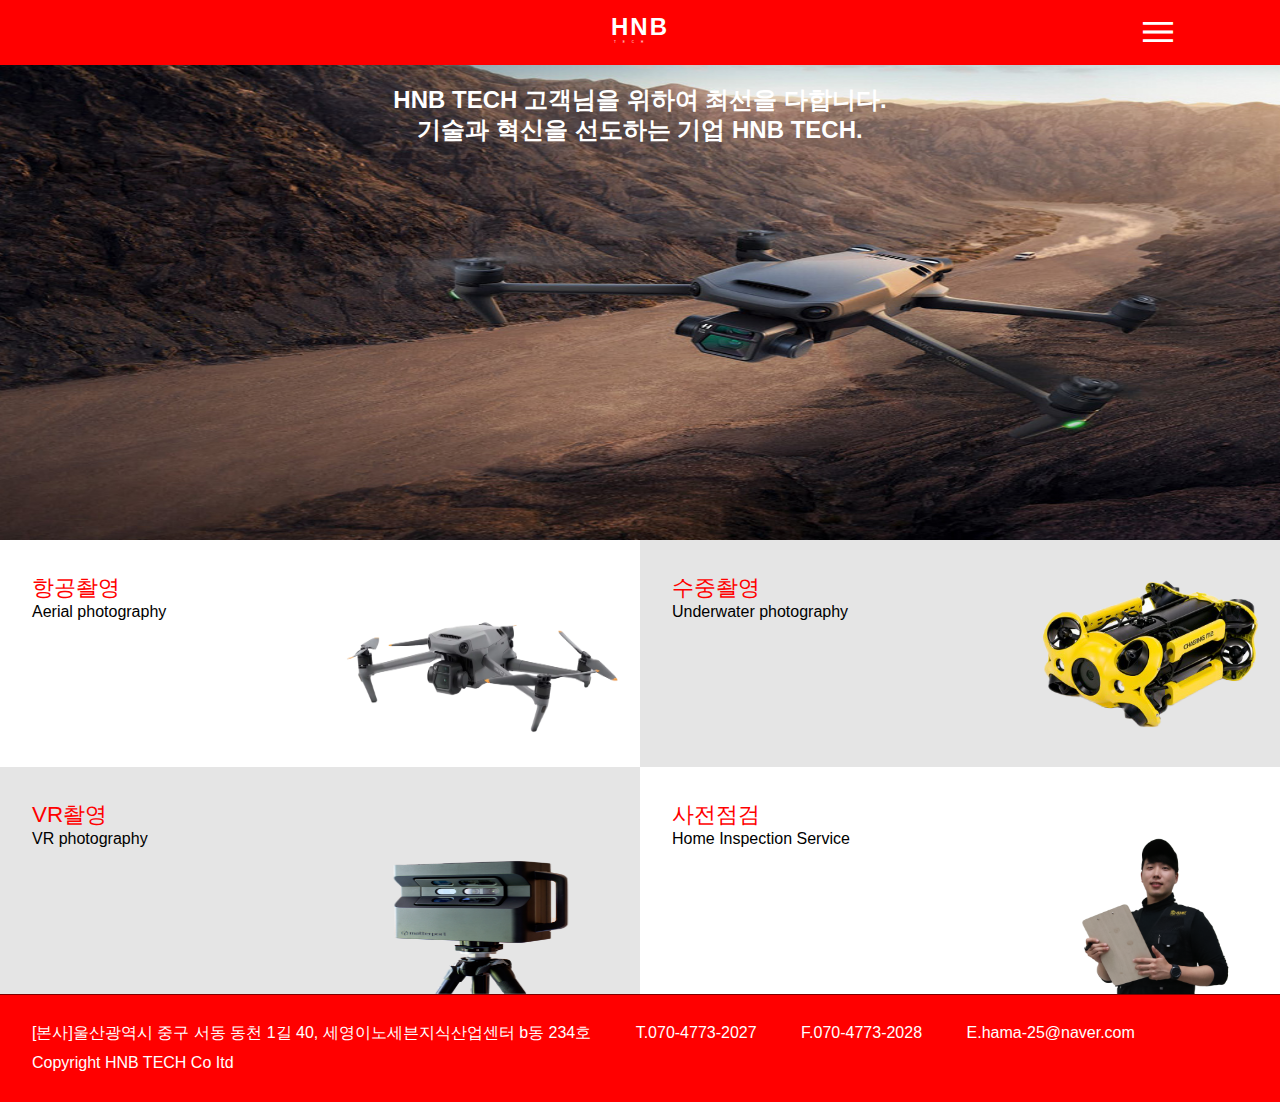
==== index.html @ 4983a7a0 "메타테크" ====
<!DOCTYPE html>
<html lang="ko">
<head>
    <meta charset="UTF-8">
    <meta http-equiv="X-UA-Compatible" content="IE=edge">
    <meta name="viewport" content="width=device-width, initial-scale=1.0">

    <meta property="og:type" content="website">
    <meta property="og:url" content="https://bucolic-kulfi-16ec0e.netlify.app">
    <meta property="og:title" content="HNB TECH">
    <meta property="og:image" content="{{url_for('image', filename='드론.jpg')}}"/>
    <meta property="og:description" content="항공드론/수중드론/VR촬영/사전점검 전문 에이치엔비테크">
    <meta property="og:site_name" content="HNB TECH">
    <meta property="og:locale" content="ko">
    <!-- 다음의 태그는 필수는 아니지만, 포함하는 것을 추천함 -->
    <meta property="og:image:width" content="1200">
    <meta property="og:image:height" content="630">


    <link rel ="stylesheet" href="./main.css/main-first.css">
    <link rel ="stylesheet" href="./nav.css">
    <link rel ="stylesheet" href="./side-box.css">
    <link rel="stylesheet" href="https://fonts.googleapis.com/css2?family=Material+Symbols+Outlined:opsz,wght,FILL,GRAD@48,400,0,0" />
    <link rel="stylesheet" href="https://fonts.googleapis.com/css2?family=Material+Symbols+Outlined:opsz,wght,FILL,GRAD@48,400,0,0" />
    <link rel="stylesheet" href="https://fonts.googleapis.com/css2?family=Material+Symbols+Outlined:opsz,wght,FILL,GRAD@20..48,100..700,0..1,-50..200" />
    <title>HNB TECH</title>
</head>
<body>
    <!-- 공통사항 -->
    <div class="pc">
        <div class="nav">
            <div class="nav-container">
                <div class="logo">
                   <span class="big">HNB</span>
                   <span class="small">TECH</span>
                </div>
                <div class="language">
                    <span class="lang"><a href="/">LANGUAGE</a>
                    <span class="material-symbols-outlined">
                        arrow_drop_down
                        </span>
                    </span>
                    <div class="drop-down">
                        <a href="javascript:void(0)"><span class="kor">KOR</span></a>
                        <a href="javascript:void(0)"><span class="eng">ENG</span></a>
                    </div>
                </div>
                <ul class="menu">
                    <li class="item"><a href="./about.html">회사소개</a></li>
                    <li class="item"><a href="./service.html">서비스소개</a></li>
                    <li class="item"><a href="./portfolio.html">포트폴리오</a></li>
                    <li class="item"><a href="./contact.html">견적문의</a></li>
                </ul>
                <div class="line"></div>
                <div class="footer">
                    <div class="add">
                        <span>[본사]</span>
                        <span>울산광역시 중구 서동 동천 1길 40, 세영이노세븐지식산업센터 b동 234호</span>
                    </div>
                    <div class="num">
                        <span>T.070-4773-2027</span>
                    </div>
                    <div class="fax">
                        <span>F.070-4773-2028</span>
                    </div>
                    <div class="email">
                        <span>E.hama-25@naver.com</span>
                    </div>   
                </div>   
                    <div class="line"></div>
                    <div class="copy">
                        <span>Copyright HNB TECH Co Itd</span>
                    </div>  
            </div>
        </div>
      
    <div class="side-box">
        <div class="side-container">
            <a href="./service.html">
            <div class="box box1">
                <span class="title">항공촬영</span>
                <span class="eng">Aerial photography</span>
                <img src="./image/main-dron.png">
            </div></a>

            <a href="./waterDrone.html">
            <div class="box box2">
                <span class="title">수중촬영</span>
                <span class="eng">Underwater photography</span>
                <img src="./image/main-rov.png">
            </div></a>

            <a href="./vr.html">
            <div class="box box3">
                <span class="title">VR촬영</span>
                <span class="eng">VR photography</span>
                <img src="./image/main-meta.png">
            </div></a>

            <a href="./home.html">
            <div class="box box4">
                <span class="title">사전점검</span>
                <span class="eng">Home Inspection Service</span>
                <img src="./image/main-home.png">
            </div> </a>
        </div>
    </div>
<!-- 공통사항 끝-->
<!-- 메인 시작-->   
<div class="main-slide">
    <div class="slider">
    <div class="image-box first0">
        <h2 class="title">HNB TECH 고객님을 위하여 최선을 다합니다.<br>
            기술과 혁신을 선도하는 기업 HNB TECH.</h2>
        <img src="./image/드론.jpg">
    </div>
    <div class="image-box first1">
        <h2 class="title">HNB TECH 고객님을 위하여 최선을 다합니다.<br>
            기술과 혁신을 선도하는 기업 HNB TECH.</h2>
        <img src="./image/수중드론.jpg">
    </div>
    <div class="image-box first2">
        <h2 class="title">HNB TECH 고객님을 위하여 최선을 다합니다.<br>
            기술과 혁신을 선도하는 기업 HNB TECH.</h2>
        <img src="./image/메타포트.jpg">
    </div>
    <div class="image-box first3">
        <h2 class="title">HNB TECH 고객님을 위하여 최선을 다합니다.<br>
            기술과 혁신을 선도하는 기업 HNB TECH.</h2>
        <img src="./image/드론.jpg">
    </div>
    <div class="image-box first4">
        <h2 class="title">HNB TECH 고객님을 위하여 최선을 다합니다.<br>
            기술과 혁신을 선도하는 기업 HNB TECH.</h2>
        <img src="./image/수중드론.jpg">
    </div>
    <div class="image-box first5">
        <h2 class="title">HNB TECH 고객님을 위하여 최선을 다합니다.<br>
            기술과 혁신을 선도하는 기업 HNB TECH.</h2>
        <img src="./image/메타포트.jpg">
    </div>
   </div>
   <div class="button">

   </div>
</div>
</div>
      <!-- 모바일 웹 부분 -->
      <div class="mobile">
        <div class="mobile-nav">
            <div class="title">
                <a href="javjascript:void(0)">
                <div class="logoes">
                <span class="logo">HNB </span>
                <span class="logo-small">TECH</span>
            </div></a>
                <span class="material-symbols-outlined" id="open">menu</span>
            </div>
        </div>
        <div class="side-menu">
            <ul class="language">
               <li class="eng">
                <a href="/">ENGLISH</a></li>
                <li class="kor">
                    <a href="/">KOREA</a></li>
            <span class="material-symbols-outlined" id="close"> close</span>
            </ul>
            <ul class="menu">
                <li class="item">
                    <a href="./about.html">회사소개</a></li>
                <li class="item">
                    <a href="/service.html">서비스소개</a></li>
                <li class="item">
                    <a href="/">포트폴리오</a></li>
                <li class="item">
                    <a href="./contact.html">견적문의</a></li>
            </ul>
        </div>
<!-- 메인 시작-->   
<div class="mobile-slide">
    <div class="slider">
    <div class="image-box img0">
        <h2 class="title">HNB TECH 고객님을 위하여 최선을 다합니다.<br>
            기술과 혁신을 선도하는 기업 HNB TECH.</h2>
        <img src="./image/드론.jpg">
    </div>
    <div class="image-box img1">
        <h2 class="title">HNB TECH 고객님을 위하여 최선을 다합니다.<br>
            기술과 혁신을 선도하는 기업 HNB TECH.</h2>
        <img src="./image/수중드론.jpg">
    </div>
    <div class="image-box img2">
        <h2 class="title">HNB TECH 고객님을 위하여 최선을 다합니다.<br>
            기술과 혁신을 선도하는 기업 HNB TECH.</h2>
        <img src="./image/메타포트.jpg">
    </div>
    <div class="image-box img3">
        <h2 class="title">HNB TECH 고객님을 위하여 최선을 다합니다.<br>
            기술과 혁신을 선도하는 기업 HNB TECH.</h2>
        <img src="./image/드론.jpg">
    </div>
    <div class="image-box img4">
        <h2 class="title">HNB TECH 고객님을 위하여 최선을 다합니다.<br>
            기술과 혁신을 선도하는 기업 HNB TECH.</h2>
        <img src="./image/수중드론.jpg">
    </div>
    <div class="image-box img5">
        <h2 class="title">HNB TECH 고객님을 위하여 최선을 다합니다.<br>
            기술과 혁신을 선도하는 기업 HNB TECH.</h2>
        <img src="./image/메타포트.jpg">
    </div>
   </div>
</div>
<div class="mobile-side-box">
    <div class="mobile-side-container">
        <a href="./service.html">
        <div class="box box1">
            <span class="title">항공촬영</span>
            <span class="eng">Aerial photography</span>
            <img src="./image/main-dron.png">
        </div></a>

        <a href="./waterDrone.html">
        <div class="box box2"> 
            <span class="title">수중촬영</span>
            <span class="eng">Underwater photography</span>
            <img src="./image/main-rov.png">
        </div></a>

        <a href="./vr.html">
        <div class="box box3">
            <span class="title">VR촬영</span>
            <span class="eng">VR photography</span>
            <img src="./image/main-meta.png">
        </div></a>

        <a href="./home.html">
        <div class="box box4">
            <span class="title">사전점검</span>
            <span class="eng">Home Inspection Service</span>
            <img src="./image/main-home.png">
        </div></a>
    </div>
</div>
   <!-- 모바일 웹 부분 -->
   <div class="mobile-footer">
    <div class="add">
        <span> 
        [본사]울산광역시 중구 서동 동천 1길 40, 세영이노세븐지식산업센터 b동 234호</span>
        <span>T.070-4773-2027</span>
        <span>F.070-4773-2028</span>
        <span>E.hama-25@naver.com</span>
        <span>Copyright HNB TECH Co Itd</span>
        </div>  
    </div>   
   
</div>   
   
</div>
    </div>
<script>
 let counter = 1;

 const first0 = document.querySelector(' first0')
const first1 = document.querySelector('.first1')
const first2 = document.querySelector('.first2')
const first3 = document.querySelector('.first3')
const first4 = document.querySelector('.first4')
const first5 = document.querySelector('.first5')
 
 
function moving() {
    const first = document.querySelector('.first'+ counter)
    
     
    if (counter< 6) {
      first.classList.toggle('active')
     
      counter++
     
    }else {
        counter=1;
        first1.classList.toggle('active')
        first2.classList.toggle('active')
        first3.classList.toggle('active')
        first4.classList.toggle('active')
        first5.classList.toggle('active')  
    }
}

setInterval(moving,3000);

let counter1 = 1;

const img0 = document.querySelector('.img0')
const img1 = document.querySelector('.img1')
const img2 = document.querySelector('.img2')
const img3 = document.querySelector('.img3')
const img4 = document.querySelector('.img4')
const img5 = document.querySelector('.img5')


function moving2  () {
    const img = document.querySelector('.img' + counter1)


    if (counter1 <6) {
        img.classList.toggle('active')
        counter1 ++;
        
    } else {
        counter1 = 1;
       img1.classList.toggle('active')
       img2.classList.toggle('active')
       img3.classList.toggle('active')
       img4.classList.toggle('active')
       img5.classList.toggle('active')
       
    } 
}
setInterval(moving2,3000);


</script>
<script src="./js/sidemenu.js"></script>
</body>
</html>
---- main.css/main-first.css ----
/* 공통사항 */
* {
    padding: 0;
    margin: 0;
    box-sizing: border-box;
    font-family: 'Nanum Gothic', sans-serif;
    font-family: 'Roboto', sans-serif;
    font-family: 'Roboto Condensed', sans-serif;
}
.pc {
    display:grid;
    grid-template-columns: 10% 70% 20%;
    grid-template-areas: 
    "nav main-slide side-box";
    width: 100%;
    height: 100vh;
    min-width: 500px;
    overflow: hidden;
    min-height: 100vh;
    max-height: 100vh;

}
.mobile {
    display: none;
 }
/* 공통사항 끝 */

.main-slide {
    grid-area: main-slide;
    width: 100%;
    height: 100vh;
    overflow: hidden;
    min-height: 100vh;
    max-height: 100vh;
}

.main-slide .slider {
    width: 100%;
    height: 100%;
    position: relative;
    display: flex;
}

.main-slide .slider .image-box {
    width:100%;
    height: 100%;
    /* transition: 0.3s ease; */
    margin: 0;
    position: absolute;
}
.main-slide .slider .image-box:not(:first-child) {
    left:100%;
}
.main-slide .slider .image-box.active {
    transform: translateX(-100%);
}
.main-slide .image-box .title {
    position: absolute;
    color: #fff;
    width: 100%;
    word-break: keep-all;
    font-size: 2.2rem;
    margin:8% 5%;
    line-height: 50px;
    z-index: 99;
}
.main-slide .slider .image-box img {
    width: 100%;
    height: 100vh;
    object-fit: fill;
    animation: slide 30s infinite;
    
}
/* @keyframes slide {
    0% {
        transform: translateX(0%);
    }20% {
        transform: translateX(-100%);
    }
    40% {
        transform: translateX(-200%);
    }
    60% {
        transform: translateX(-300%);
    }
    80% {
        transform: translateX(-400%);
    }
    100% {
        transform: translateX(-500%);
    }
} */



/* 반응형 웹 */
@media screen and (max-width:1280px) {
    .pc {
        display: none;
    }
    .mobile{
        grid-template-rows: 10% 40% 40% 10%;
        grid-template-areas: 
        "mobile-nav"
        "mobile-slide"
        "mobile-side-box"
        "mobile-footer";
        width: 100%;
        height: 100vh;
        display: block;
    }
    .mobile .mobile-slide {
        grid-area: main-slide;
        width: 100%;
        height: 44%;
        position: relative;
        overflow: hidden;
     
    }
    .mobile .mobile-slide .slider {
        width: 100%;
        height: 100%;
        position: absolute;
        display: flex;
    }
    .mobile .mobile-slide .slider .image-box {
        width: 100%;
        height: 100%;
        position: absolute;
        
    }
    .mobile .mobile-slide .slider .image-box:not(:first-child) {
        left: 100%;
    }
    .mobile .mobile-slide .slider .image-box.active {
       left:0%;
    }

    .mobile .mobile-slide .slider .image-box h2 {
        font-size: 1.5rem;
        line-height: 30px;
        width: 100%;
        position: absolute;
        color: #fff;
        text-align: center;
        top:20px;
        z-index: 99;
    }
    .mobile .mobile-slide .image-box img {
        width: 100%;
        height: 100%;
        animation: slide 30s infinite;
        display: block;
        position: absolute;
    }
    /* @keyframes slide {
        0% {
            transform: translateX(0%);
        }20% {
            transform: translateX(-100%);
        }
        40% {
            transform: translateX(-200%);
        }
        60% {
            transform: translateX(-300%);
        }
        80% {
            transform: translateX(-400%);
        }
        100% {
            transform: translateX(-500%);
        }
    } */

}
 
@media screen and (max-width:540px) {
    .mobile .mobile-slide .slider .image-box h2 {
        font-size: 1rem;
    }
    .mobile{
        grid-template-rows: 10% 40% 40% 10%;
        grid-template-areas: 
        "mobile-nav"
        "mobile-slide"
        "mobile-side-box"
        "mobile-footer";
        width: 100%;
        height: 100vh;
        display: block;
    }
    .mobile .mobile-slide {
        grid-area: main-slide;
        width: 100%;
        height: 32%;
        position: relative;
        overflow: hidden;
    
    }

}
---- nav.css ----
* {
    padding: 0;
    margin: 0;
    box-sizing: border-box;
    font-family: 'Nanum Gothic', sans-serif;
    font-family: 'Roboto', sans-serif;
    font-family: 'Roboto Condensed', sans-serif;
}

.pc {
    display:grid;
    grid-template-columns: 10% 70% 20%;
    grid-template-areas: 
    "nav main-slide side-box";
    width: 100%;
    height: 160vh;
    min-width: 500px;
}
.mobile {
    display: none;
 }

.nav {
    grid-area: nav;
    width: 11.7%;
    height: 100vh;
    background-color: red;
    overflow: hidden;
    position: fixed;
    top:0;
    bottom:0;
    
}
.nav .nav-container {
    width: 100%;
    height: 100vh;
    position: relative;
}
.nav .nav-container .logo {
    position: relative;
    top:0;
    width: 100%;
    padding: 10%;  
}
.nav .nav-container .logo a {
    text-decoration: none;
}
.nav .nav-container .logo span {
    display: block;
    color: #fff;
    text-align: center;
    margin: 0;
    font-family: Roboto;
    letter-spacing: 1px;
   
}
.nav .nav-container .logo .big {
    font-size: 2.2rem;
    font-weight:600;
}
.nav .nav-container .logo .small {
    font-size: 0.5rem;
    font-weight: 500;
    letter-spacing: 10px;
    margin-left: 10px;
}
/* 언어 */
.nav .nav-container .language {
    position: relative;
    top:10px;
    width: 100%;
    height: 100px;
    padding: 0 10%;
}
.nav .nav-container .language span {
    color: #fff;
    display: flex;
}
.nav .nav-container .language .lang {
    background-color: rgba(0,0,0,0.1);
    padding: 1px 5px;
    font-size: 0.8rem;
    width: 100%;
    height: 22px;   
    display: flex;
    align-items: center;
}
.nav .nav-container .language .lang a{
   text-decoration: none;
   pointer-events: none;
   color: #fff;
   margin-left: 10%;
   margin-right: 20%;
}
.nav .nav-container .language .lang .material-symbols-outlined {
    display: flex;
    align-items: center;
}
.nav .nav-container .language .drop-down {
    padding: 2px 0px;
    display:none;
    transition: 0.3s ease;
}
.nav .nav-container .language:hover .drop-down {
    display: block;
    line-height: 30px;
    background-color: rgba(0,0,0,0.1);
}
.nav .nav-container .language .drop-down a {
     text-decoration: none;
}
.nav .nav-container .language .drop-down span {
    display: block;
    color: #fff;
    padding:0 20px;
    font-size: 0.7rem;
}

.nav .nav-container .language .drop-down .kor:hover,
.nav .nav-container .language .drop-down .eng:hover{
    background-color: rgba(0,0,0,0.2);
    width: 100%;
}
/* 언어 끝 */
/* 카테고리 시작 */
.nav .nav-container .menu {
    position: relative;
    width: 100%;
    height: 250px;
}
.nav .nav-container .menu  {
    list-style: none;
}
.nav .nav-container .menu li:not(:first-child) {
    list-style: none;
    margin: 20px 0;
}
.nav .nav-container .menu .item {
    width: 100%;
    height: 12%;  
}
.nav .nav-container .menu .item:hover {
    background-color: rgba(0,0,0,0.2);   
}
.nav .nav-container .menu li a{
    color: #fff;
    font-size: 1rem;
    line-height: 4px;
    text-decoration: none;
    width: 100%;
    height: 100%;
    padding: 1em 10%;
    display: flex;
    align-items: center;
}
/* 카테고리 끝 */
.nav .nav-container .line {
    width: 80%;
    height: 1px;
    margin: 0 10%;
    background-color: rgba(0,0,0,0.2);
    position: relative;
}
/* 푸터 시작 */
.nav .nav-container .footer {
    position: relative;
    width: 100%;
    height: 220px;
    padding: 0 10%;
}
.nav .nav-container .footer span {
    color: #fff;
    font-size: 0.8rem;
}
/* 주소부분 */
.nav .nav-container .footer .add {
    margin-top: 10px;
    width: 100%;
    height: 130px;
    line-height: 15px;
}
.nav .nav-container .footer .add span{
    display: block;
    margin-bottom: 10px;
}
/* 전화번호 */
.nav .nav-container .footer .num,
.nav .nav-container .footer .fax ,
.nav .nav-container .footer .email  {
   width: 100%;
   height: 20px;
}
.nav .nav-container .line {
    width: 80%;
    height: 1px;
    margin: 0 10%;
    background-color: rgba(0,0,0,0.2);
    position: relative;
}
.nav .nav-container .copy {
    position: absolute;
    bottom:30px;
    font-weight: 700;
    width: 90%;
    height: 30px;
    padding: 0 10%;
    font-size: 0.8rem;
    color: #fff;
}
    
/* 반응형 웹 */
@media screen and (max-width:1280px) {
    .pc {
        display: none;
    }
    .mobile{
        grid-template-rows: 10% 40% 40% 10%;
        grid-template-areas: 
        "mobile-nav"
        "mobile-slide"
        "mobile-side-box"
        "mobile-footer";
        width: 100%;
        height: 120vh;
        display: block;
    }
    .mobile .mobile-nav {
       grid-area: mobile-nav;
       width: 100%;
       height: 6%;
       background-color: red;
       padding:2% 8% 2% 50%;
    }
    .mobile .mobile-nav .title {
        display: flex;
        justify-content: space-between;
        align-items: center;
        width: 100%;
        height: 100%;
    }
    .mobile .mobile-nav .title .logoes span{
        display: block;
    }
    .mobile .mobile-nav .title a{
        text-decoration: none;
        height: 100%;
        display: flex;
        align-items: center;
    }
    .mobile .mobile-nav .title .logo {
        font-size: 24px;
        font-weight: 600;
        color: #fff;
        transform: translateX(-50%);
        letter-spacing: 2px;
        line-height: 20px;
    
    }
    .mobile .mobile-nav .title .logo-small {
        transform: translateX(-45%);
        font-size:3px;
        letter-spacing: 7px;
        color: #fff;
        padding:0 0%;
        line-height: 10px;
        display: flex;
        align-items: center;
       
    }
    
    .mobile .mobile-nav .title .material-symbols-outlined {
        color: #fff;
         font-size: 2.5rem;
         cursor: pointer;
         z-index: 99;
    }
    .mobile .side-menu {
        width: 80%;
        height: 100%;
        background-color: #dddde5;
        padding: 4%;
        box-sizing: border-box;
        position: fixed;
        display: block;
        top:0;
        bottom:0;
        transform: translateX(-100%);
        transition: 0.3s ease;
        z-index: 99999;
    }
    .mobile .side-menu.active {
        transform: translateX(0%);
       
    }


    .mobile .side-menu .language {
        width: 100%;
        height: 7%;
        margin: 0 0 2em;
        position: relative;
        display: flex;
        align-items: center;
        overflow: hidden;
     
    }
  
    .mobile .side-menu .language li{
        box-sizing: border-box;
        width: 40%;
        height: 100%;
        background-color: #fff;
        text-align: center;
        border-right: 1px solid  #eaeaee;
        list-style: none;
        font-family: 'Nanum Gothic', sans-serif;
        float: left;
    }
    .mobile .side-menu .language li a {
        display: block;
        text-decoration: none;
        color: #000;
        font-size: 120%;
        padding: 0.5em 0;
        text-align: center;
        line-height: 2;
        width: 100%;
        cursor: pointer;
    }
    .mobile .side-menu .language .material-symbols-outlined {
        width: 33.3%;
        height: 100%;
        background-color: #fff;
        padding: 0.5em 2em;
        text-align: center;
        cursor: pointer;
    }
    .mobile .side-menu .menu {
        width: 100%;
        height: 50%;
    }
    .mobile .side-menu .menu li {
        width: 100%;
        height: 17%;
        list-style: none;
        background-color: #fff;
        box-sizing: border-box;
        border-bottom: 1px solid  #eaeaee;
        padding: 0em 2em;
        display: flex;
        align-items: center;
    }
    .mobile .side-menu .menu .item a {
        text-decoration: none;
        font-size: 120%;
        color: #000;
        cursor: pointer;
    }

    
    /* 모바일 푸터 부분 */
    .mobile-footer {
        grid-area: mobile-footer;
        width: 100%;
        height: 10%;
        background-color: red;
        padding:2em;
        overflow: hidden;
        box-sizing: border-box;
        border-top: 1px solid rgba(0,0,0,0.5);
        display: flex;
        align-items: center;
    }
    .mobile-footer .add {
       width: 100%;
    }
    .mobile-footer .add span {
       display: inline-block;
       margin-right: 40px;
       line-height: 30px;
       color:#fff;
       font-size: 100%;
    }

}
@media screen and (max-width:540px) {
    .mobile .mobile-nav {
        grid-area: mobile-nav;
        width: 100%;
        height: 7.5%;
        background-color: red;
        padding:2% 8% 2% 50%;
 
     }
     .mobile .mobile-nav .title {
         display: flex;
         justify-content: space-between;
         align-items: center;
         width: 100%;
         height: 100%;
     }
     .mobile .mobile-nav .title .logoes span{
         display: block;
     }
     .mobile .mobile-nav .title a{
         text-decoration: none;
       
         height: 100%;
     }
     .mobile .mobile-nav .title .logo {
         font-size: 24px;
         font-weight: 600;
         color: #fff;
         transform: translateX(-50%);
         letter-spacing: 2px;
         line-height: 20px;
     
     }
     .mobile .mobile-nav .title .logo-small {
         transform: translateX(-45%);
         font-size:3px;
         letter-spacing: 7px;
         color: #fff;
         padding:0 0%;
         line-height: 10px;
         display: flex;
         align-items: center;
        
     }
     .mobile .mobile-nav .title .material-symbols-outlined {
         font-size: 2rem;
         margin-bottom: 10px;

    }
    .mobile .side-menu .language li a {
        font-size: 80%;
        padding: 1em 0;
    }
    .mobile .side-menu .menu .item a {
        font-size:100%;
    }
   
     /* 모바일 푸터 */
     .mobile-footer {
        grid-area: mobile-footer;
        width: 100%;
        height: 9%;
    }

     .mobile-footer {
        padding:2% 3%;
        display: flex;
        align-items: center;
      
     }
     .mobile-footer .add span {
        line-height: 10px;
        font-size: 10%;
        margin-right: 1px;
       
     }
     .mobile-footer .add span:not(:first-child) {
        margin-right: 15px;
     }
 

}
---- side-box.css ----
/* 공통사항 */
* {
    padding: 0;
    margin: 0;
    box-sizing: border-box;
    font-family: 'Nanum Gothic', sans-serif;
    font-family: 'Roboto', sans-serif;
    font-family: 'Roboto Condensed', sans-serif;
}
.pc {
    display:grid;
    grid-template-columns: 11.7% 68.3% 20%;
    grid-template-areas: 
    "nav main-slide side-box";
    width: 100%;
    height: 160vh;
    min-width: 500px;
}
.mobile {
   display: none;
}
/* 공통사항 끝 */

.side-box {
    grid-area: side-box;
    width: 20%;
    height: 100vh;
    position: fixed;
    top:0;
    bottom:0;
    right: 0;
}
.side-box .side-container {
    width: 100%;
    height: 100%;
    position: relative;
    display: grid;
    grid-template-rows: 25% 25% 25% 25%;
    grid-template-areas: 
    "box1"
    "box2"
    "box3"
    "box4";
    border: 1px solid rgba(0,0,0,0.2);
}
.side-box .side-container a {
   text-decoration: none;
}
.side-box .side-container .box1 {
   grid-area: box1;
   width: 100%;
   height: 100%;
   overflow: hidden;
   position: relative;
}
.side-box .side-container .box2 {
    grid-area: box2;
    width: 100%;
    height: 100%;
    background-color: rgba(0,0,0,0.1);
    overflow: hidden;
   position: relative;
 }
 .side-box .side-container .box3 {
    grid-area: box3;
    width: 100%;
    height: 100%;
    overflow: hidden;
    position: relative;
 }
 .side-box .side-container .box4 {
    grid-area: box4;
    width: 100%;
    height: 100%;
    background-color: rgba(0,0,0,0.1);
    overflow: hidden;
    position: relative;
 }

 /* 글자부분 */
 .side-box .side-container .box span {
    display: block;
 }
 .side-box .side-container .box .title {
    font-size: 1.2rem;
    color: red;
    margin: 8% 8% 0 8%;
 }
 .side-box .side-container .box .eng {
    font-size: 1rem;
    margin: 0 8%;
    color: black;
 }
 /* 이미지 부분 */
 .side-box .side-container .box img {
    position: absolute;
    right: 0;
 }
 .side-box .side-container .box1 img {
      width: 80%;
      height: 70%;
      display: block;
      bottom:2%;
 }
 .side-box .side-container .box2 img {
    width: 80%;
    height: 110%;
    display: block;
    bottom:-25%;
    transform: translateX(27%);
    
}
.side-box .side-container .box3 img {
    width: 40%;
    height: 80%;
    display: block;
    bottom:4%;
    
}
.side-box .side-container .box4 img {
    width: 83%;
    height: 105%;
    display: block;
    bottom:4%;
    transform: translateX(23%);
}
/* 반응형 웹 */
@media screen and (max-width:1280px) {
   .pc {
       display: none;
   }
   .mobile{
      grid-template-rows: 10% 40% 40% 10%;
      grid-template-areas: 
      "mobile-nav"
      "mobile-slide"
      "mobile-side-box"
      "mobile-footer";
      width: 100%;
      height: 120vh;
      display: block;
   }
   .mobile .mobile-side-box {
      grid-area: mobile-side-box;
      width: 100%;
      height: 42%;
    
   }
   .mobile .mobile-side-box .mobile-side-container {
      display: grid;
      grid-template-columns: 50% 50%;
      grid-template-rows: 50% 50%;
      grid-template-areas: 
      "box1 box2"
      "box3 box4";
      width: 100%;
      height: 100%;
     
   }
   .mobile .mobile-side-box .mobile-side-container a {
      text-decoration: none;
   }
   .mobile .mobile-side-box .mobile-side-container .box1 {
      grid-area: box1;
      width: 100%;
      height: 100%;
      position: relative;
      padding: 2em;
      overflow: hidden;
   }
   .mobile .mobile-side-box .mobile-side-container .box2 {
      grid-area: box2;
      width: 100%;
      height: 100%;
      position: relative;
      padding: 2em;
      background-color: rgba(0,0,0,0.1);
      overflow: hidden;
   }
   .mobile .mobile-side-box .mobile-side-container .box3 {
      grid-area: box3;
      width: 100%;
      height: 100%;
      position: relative;
      padding: 2em;
      background-color: rgba(0,0,0,0.1);
      overflow: hidden;
   }
   .mobile .mobile-side-box .mobile-side-container .box4 {
      grid-area: box4;
      width: 100%;
      height: 100%;
      position: relative;
      padding: 2em;
      overflow: hidden;
      
   }
   .mobile .mobile-side-box .mobile-side-container .box span {
      display: block;
   }
   .mobile .mobile-side-box .mobile-side-container .box1 .title,
   .mobile .mobile-side-box .mobile-side-container .box2 .title,
   .mobile .mobile-side-box .mobile-side-container .box3 .title,
   .mobile .mobile-side-box .mobile-side-container .box4 .title{
      color: red;
      font-size: 140%;
      
   }
   .mobile .mobile-side-box .mobile-side-container .box1 .eng,
   .mobile .mobile-side-box .mobile-side-container .box2 .eng,
   .mobile .mobile-side-box .mobile-side-container .box3 .eng,
   .mobile .mobile-side-box .mobile-side-container .box4 .eng{
      font-size: 100%;
      color: black;
   }
   .mobile .mobile-side-box .mobile-side-container .box1 img,
   .mobile .mobile-side-box .mobile-side-container .box2 img,
   .mobile .mobile-side-box .mobile-side-container .box3 img,
   .mobile .mobile-side-box .mobile-side-container .box4 img{  
      position: absolute;
      width: 50%;
      height: 100%; 
      right: 0;
      bottom:0;
   }
   .mobile .mobile-side-box .mobile-side-container .box2 img {
      height: 140%;
      right: -10%;
      bottom: -30%;
   }
   .mobile .mobile-side-box .mobile-side-container .box3 img {
      width: 30%;
      height: 60%;
      right: 10%;
      bottom: 0%;
   }
   .mobile .mobile-side-box .mobile-side-container .box4 img {
      height: 100%;
      right: -5%;
     bottom: 0%;
   }
}

@media screen and (max-width:540px) {
   .mobile .mobile-side-box .mobile-side-container .box1,
   .mobile .mobile-side-box .mobile-side-container .box2,
   .mobile .mobile-side-box .mobile-side-container .box3,
   .mobile .mobile-side-box .mobile-side-container .box4 {
      padding:1em;
   }


   .mobile .mobile-side-box .mobile-side-container .box1 .title,
   .mobile .mobile-side-box .mobile-side-container .box2 .title,
   .mobile .mobile-side-box .mobile-side-container .box3 .title,
   .mobile .mobile-side-box .mobile-side-container .box4 .title{
      font-size: 80%;
   }
   .mobile .mobile-side-box .mobile-side-container .box1 .eng,
   .mobile .mobile-side-box .mobile-side-container .box2 .eng,
   .mobile .mobile-side-box .mobile-side-container .box3 .eng,
   .mobile .mobile-side-box .mobile-side-container .box4 .eng{
      font-size: 50%;
   }
   .mobile .mobile-side-box .mobile-side-container .box1 img,
   .mobile .mobile-side-box .mobile-side-container .box2 img,
   .mobile .mobile-side-box .mobile-side-container .box3 img,
   .mobile .mobile-side-box .mobile-side-container .box4 img{  
      position: absolute;
      width: 80%;
      height: 75%; 
   }
   .mobile .mobile-side-box .mobile-side-container .box2 img {
      height: 100%;
      right: -20%;
      bottom: -20%;
   }
   .mobile .mobile-side-box .mobile-side-container .box3 img {
      width: 50%;
      height: 65%;
      right: 10%;
      bottom: 0%;
   }
   .mobile .mobile-side-box .mobile-side-container .box4 img {
      width: 100%;
      height: 95%;
      right: -15%;
     bottom: 0%;
   }
   .mobile{
      grid-template-rows: 10% 40% 40% 10%;
      grid-template-areas: 
      "mobile-nav"
      "mobile-slide"
      "mobile-side-box"
      "mobile-footer";
      width: 100%;
      height: 100vh;
      display: block;
   }
   .mobile .mobile-side-box {
      grid-area: mobile-side-box;
      width: 100%;
      height: 52%;
    
   }
}
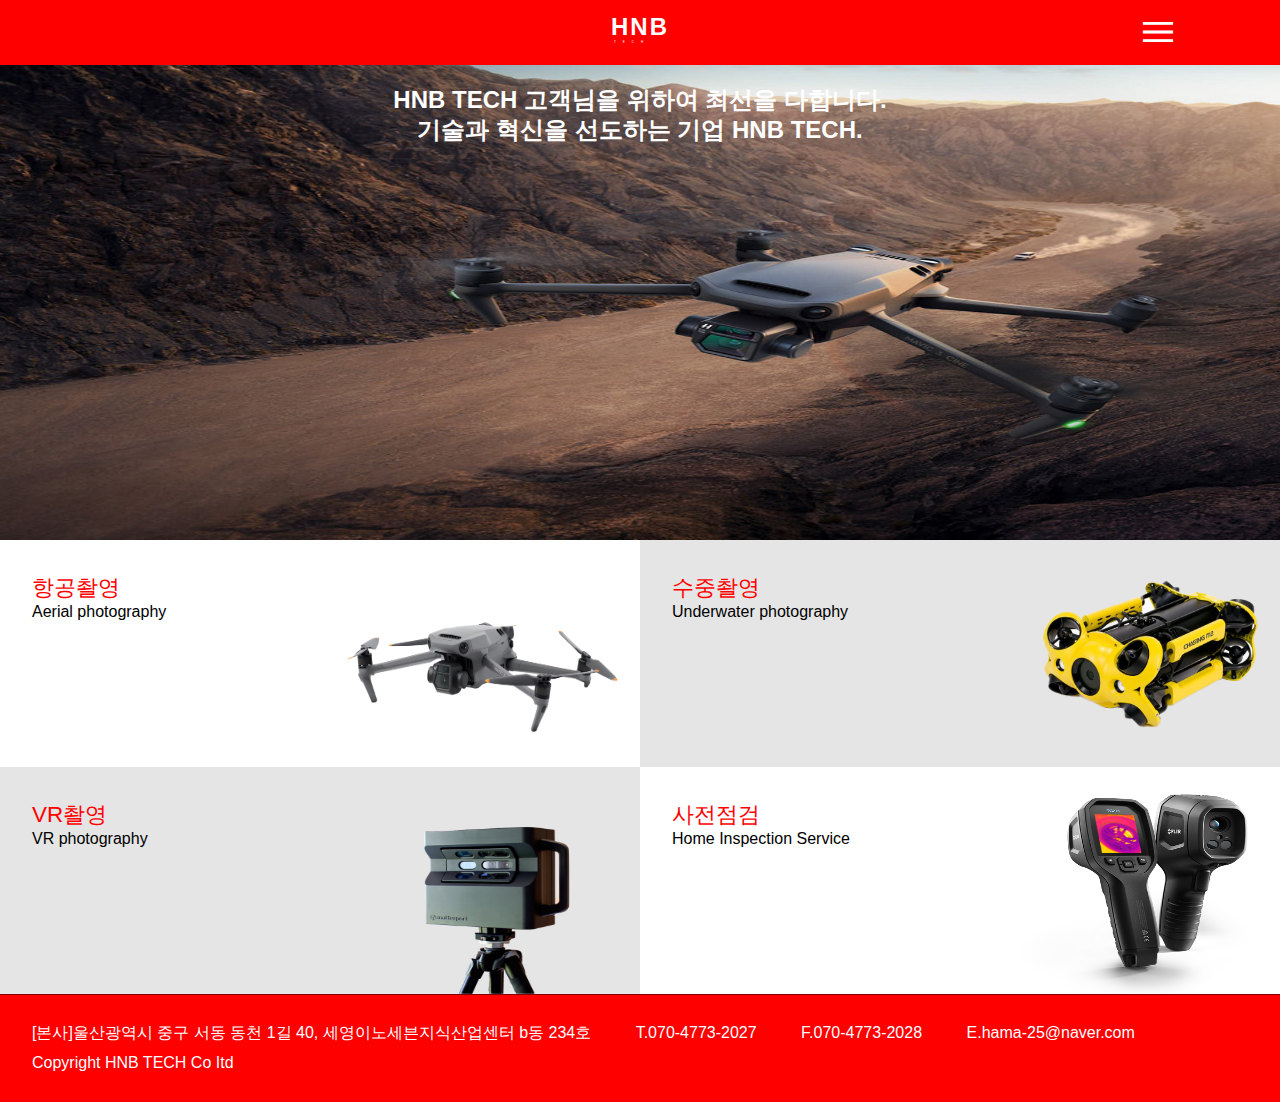
==== commit bab01167: "make" ====
--- a/index.html
+++ b/index.html
@@ -8,7 +8,7 @@
     <meta property="og:type" content="website">
     <meta property="og:url" content="https://bucolic-kulfi-16ec0e.netlify.app">
     <meta property="og:title" content="HNB TECH">
-    <meta property="og:image" content="{{url_for('image', filename='드론.jpg')}}"/>
+    <meta property="og:image" content="./image/드론.jpg"/>
     <meta property="og:description" content="항공드론/수중드론/VR촬영/사전점검 전문 에이치엔비테크">
     <meta property="og:site_name" content="HNB TECH">
     <meta property="og:locale" content="ko">
@@ -101,7 +101,7 @@
             <div class="box box4">
                 <span class="title">사전점검</span>
                 <span class="eng">Home Inspection Service</span>
-                <img src="./image/main-home.png">
+                <img src="./image/hot.png">
             </div> </a>
         </div>
     </div>
@@ -238,7 +238,7 @@
         <div class="box box4">
             <span class="title">사전점검</span>
             <span class="eng">Home Inspection Service</span>
-            <img src="./image/main-home.png">
+            <img src="./image/hot.png">
         </div></a>
     </div>
 </div>
--- a/side-box.css
+++ b/side-box.css
@@ -118,11 +118,11 @@
     
 }
 .side-box .side-container .box4 img {
-    width: 83%;
-    height: 105%;
+    width: 73%;
+    height: 80%;
     display: block;
-    bottom:4%;
-    transform: translateX(23%);
+    bottom:0%;
+    transform: translateX(20%);
 }
 /* 반응형 웹 */
 @media screen and (max-width:1280px) {
@@ -229,8 +229,8 @@
       bottom: -30%;
    }
    .mobile .mobile-side-box .mobile-side-container .box3 img {
-      width: 30%;
-      height: 60%;
+      width: 25%;
+      height: 75%;
       right: 10%;
       bottom: 0%;
    }
@@ -282,10 +282,10 @@
       bottom: 0%;
    }
    .mobile .mobile-side-box .mobile-side-container .box4 img {
-      width: 100%;
-      height: 95%;
+      width: 95%;
+      height: 85%;
       right: -15%;
-     bottom: 0%;
+     bottom: -5%;
    }
    .mobile{
       grid-template-rows: 10% 40% 40% 10%;
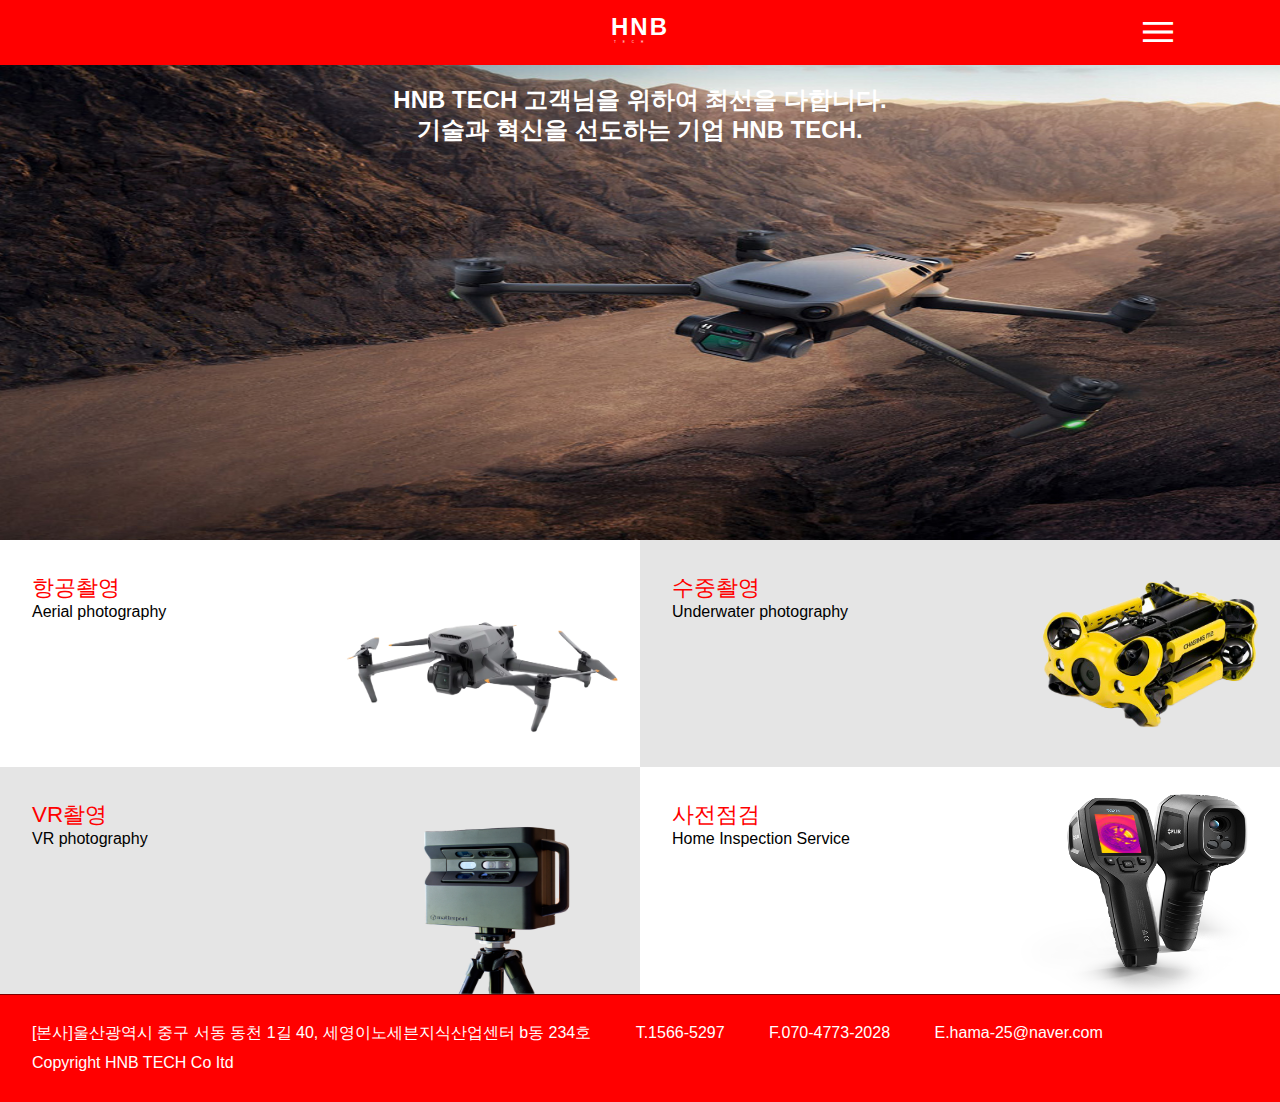
==== commit 9b282c24: "수정2" ====
--- a/index.html
+++ b/index.html
@@ -6,11 +6,14 @@
     <meta name="viewport" content="width=device-width, initial-scale=1.0">
 
     <meta property="og:type" content="website">
-    <meta property="og:url" content="https://bucolic-kulfi-16ec0e.netlify.app">
+    <meta property="og:url" content="www.hnbtech.kr">
     <meta property="og:title" content="HNB TECH">
     <meta property="og:image" content="./image/드론.jpg"/>
     <meta property="og:description" content="항공드론/수중드론/VR촬영/사전점검 전문 에이치엔비테크">
     <meta property="og:site_name" content="HNB TECH">
+    <meta property="og:keywords" content="항공드론, 수중드론, VR촬영, 사전점검, 드론촬영, ROV촬영, ROV,
+    항공드론촬영,드론영상촬영,메타포트VR촬영, 메타포트촬영, 디지털트윈">
+    <meta property="og:Copyright" content="HNB-TECH">
     <meta property="og:locale" content="ko">
     <!-- 다음의 태그는 필수는 아니지만, 포함하는 것을 추천함 -->
     <meta property="og:image:width" content="1200">
@@ -58,7 +61,7 @@
                         <span>울산광역시 중구 서동 동천 1길 40, 세영이노세븐지식산업센터 b동 234호</span>
                     </div>
                     <div class="num">
-                        <span>T.070-4773-2027</span>
+                        <span>T.1566-5297</span>
                     </div>
                     <div class="fax">
                         <span>F.070-4773-2028</span>
@@ -247,7 +250,7 @@
     <div class="add">
         <span> 
         [본사]울산광역시 중구 서동 동천 1길 40, 세영이노세븐지식산업센터 b동 234호</span>
-        <span>T.070-4773-2027</span>
+        <span>T.1566-5297</span>
         <span>F.070-4773-2028</span>
         <span>E.hama-25@naver.com</span>
         <span>Copyright HNB TECH Co Itd</span>
